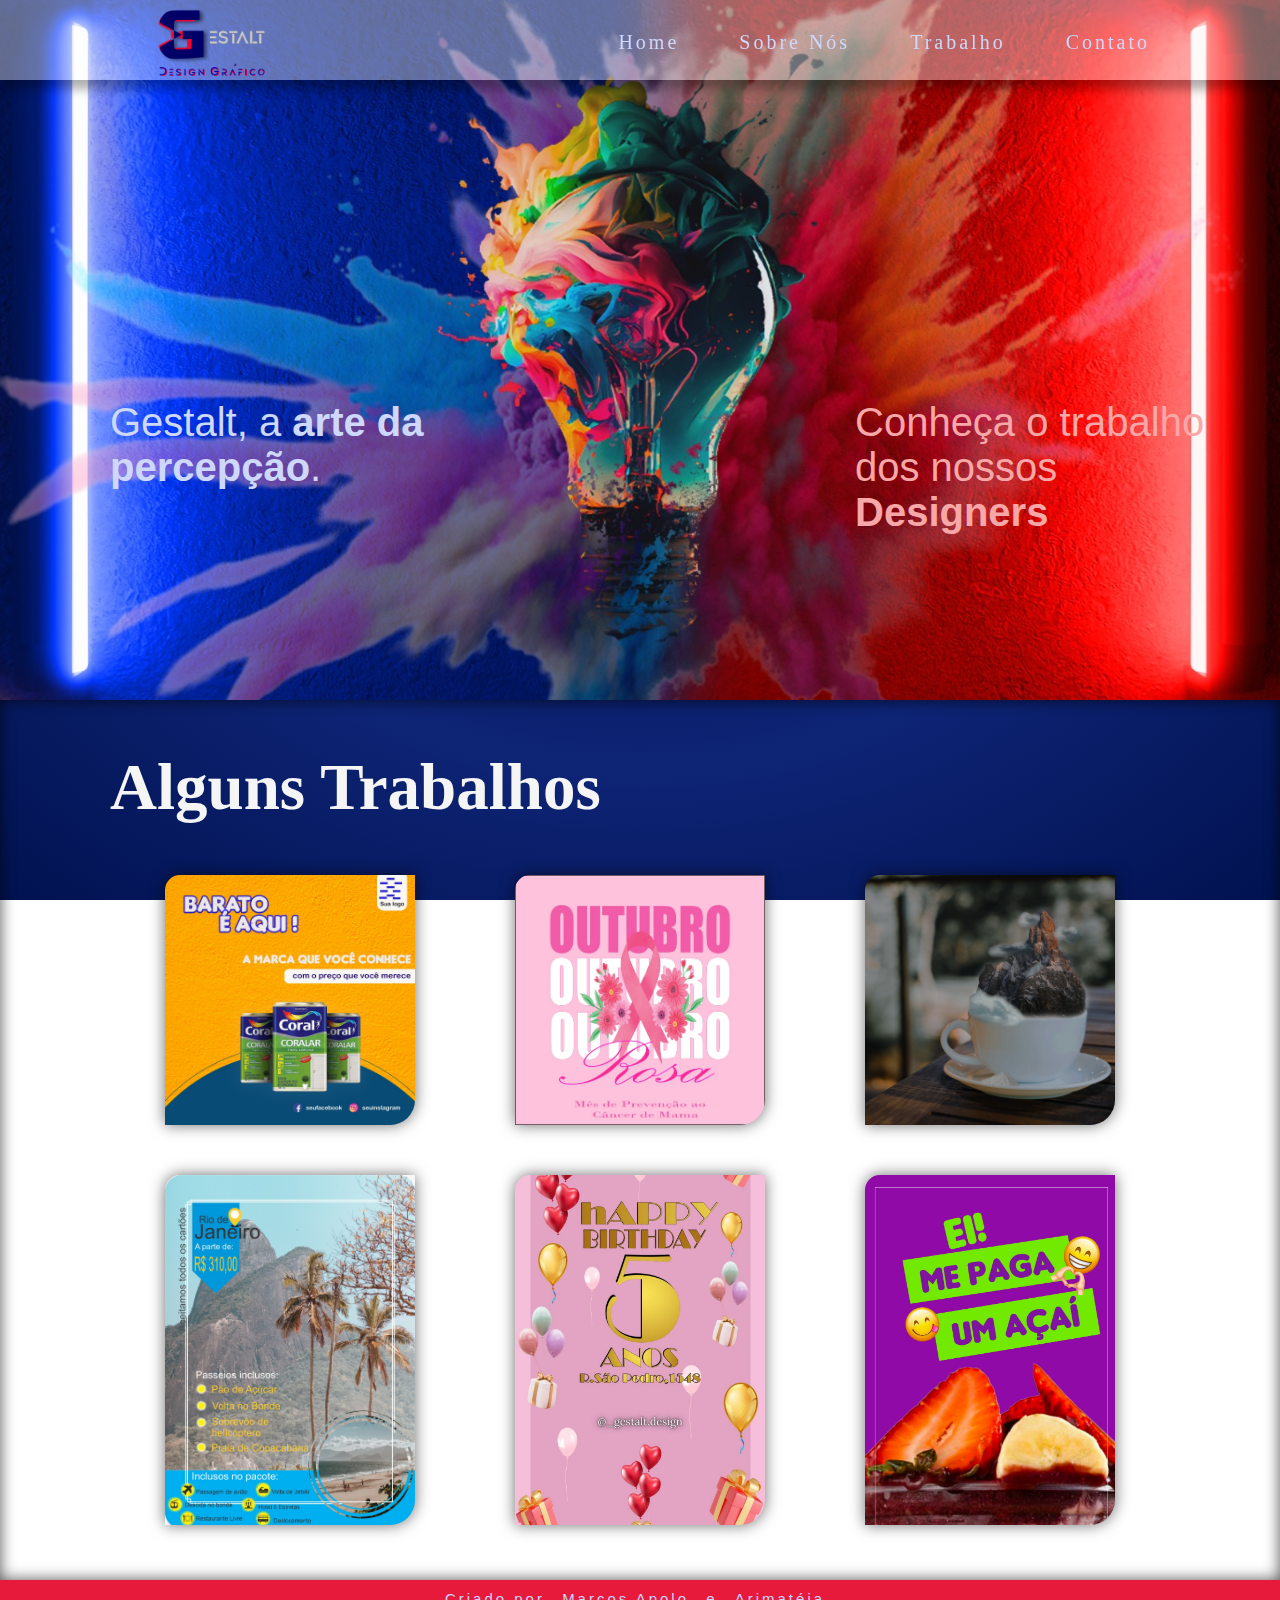
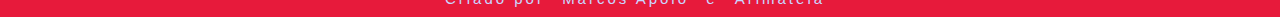
==== html/index.html @ a53fadb3 "first commit" ====
<!DOCTYPE html>
<html lang="pt-br">

<head>
    <meta charset="UTF-8">
    <meta name="viewport" content="width=device-width, initial-scale=1.0">
    <title>Gestalt | Design Gráfico</title>
    <link rel="shortcut icon" href="../midias/favicon.ico" type="image/x-icon">
    <link rel="stylesheet" href="../css/responsivo.css">
    <link rel="stylesheet" href="../css/style.css">
    <link rel="stylesheet" href="../css/nav.css"> 
    <link rel="stylesheet" href="https://cdnjs.cloudflare.com/ajax/libs/font-awesome/4.7.0/css/font-awesome.min.css">
</head>

<body>
    <header class="nav-bar">
        <div>
            <nav>
                <div class="logo">
                    <a href="#pag1">
                        <img src="../midias/logo-nav.png" alt="logo nav" id="logo-nav">
                    </a>
                </div>
                <div class="menu-btn">
                    <i class="fa fa-bars fa-2x" onclick="menuShow()"></i>
                </div>

                <ul>
                    <li>
                        <a href="index.html"> Home </a>
                    </li>
                    <li>
                        <a href="about.html"> Sobre Nós</a>
                    </li>
                    <li>
                        <a href="trabalho.html"> Trabalho</a>
                    </li>
                    <li>
                        <a href="contato.html" style="margin-right: 50px;"> Contato</a>
                    </li>
                </ul>
            </nav>
        </div>
    </header>
    <main>
        <div class="background" id="home">
            <div class="pag1">
                <p class="txt-pag1" id="txt1">Gestalt, a <strong>arte da percepção</strong>. </p>
                <p class="txt-pag1" style="color: rgb(247, 167, 167);"> Conheça o trabalho<br> dos nossos <br><strong>Designers</strong></p>
            </div>
        </div>


        <div class="pag2">
            <h1 class="titulo-pag2">Alguns Trabalhos</h1>
            
            <div class="img-geral">
                <div class="bloco-img-1">
                    <div class="imagens1-pag2">
                        <a href="trabalho.html" class="imagem" id="img1">
                            <div>
                                <p class="txt-produtos1">By Marcos Apolo</p>
                            </div>
                        </a>
                        <a href="trabalho.html" class="imagem" id="img2">
                            <div>
                                <p class="txt-produtos1">By Marcos Apolo</p>
                            </div>
                        </a>
                        <a href="trabalho.html" class="imagem" id="img3">
                            <div>
                                <p class="txt-produtos1">By Marcos Apolo</p>
                            </div>
                        </a>
                    </div>
                </div>
                <div class="bloco-img-2">
                    <div class="imagens2-pag2">
                        <a href="trabalho.html" class="imagem" id="img4">
                            <div>
                                <p class="txt-produtos2">By Marcos Apolo </p>
                            </div>
                        </a>
                        <a href="trabalho.html" class="imagem" id="img5">
                            <div>
                                <p class="txt-produtos2">By Marcos Apolo </p>
                            </div>
                        </a>
                        <a href="trabalho.html" class="imagem" id="img6">
                            <div>
                                <p class="txt-produtos2">By Marcos Apolo </p>
                            </div>
                        </a>
                    </div>
                </div>

                <div class="bloco-oculto">
                    <div class="imagem" id="img1">
                        <p class="txt-produtos">By Raissa Vitória</p>
                    </div>
                    <div class="imagem" id="img2">
                        <p class="txt-produtos">By Vitória Rafaela</p>
                    </div>
                    <div class="imagem" id="img3">
                        <p class="txt-produtos">By Marcos Apolo</p>
                    </div>
                    <div class="imagem" id="img4">
                        <p class="txt-produtos">By Marcos Apolo</p>
                    </div>
                    <div class="imagem" id="img5">
                        <p class="txt-produtos">By Leandro</p>
                    </div>
                    <div class="imagem" id="img6">
                        <p class="txt-produtos">By Letícia Kellen</p>
                    </div>
                </div>
            </div>
        </div>
    </main>
    <footer class="rodape">
        <p class="txt-rodape">
            Criado por <a href="https://wa.me/5599988160219" class="link-rodape" target="_blank">Marcos Apolo</a> e <a href="https://wa.me/5599984437320" class="link-rodape" target="_blank">Arimatéia</a>
        </p>
    </footer>
</body>

</html>
---- css/responsivo.css ----
@charset "UTF-8";

@font-face {
    font-family: designer;
    src: url('../mídias/designer/DESIGNER.otf');
}

@import url('https://fonts.googleapis.com/css2?family=Tilt+Neon&display=swap');
@import url('https://fonts.googleapis.com/css2?family=Abril+Fatface&display=swap');
@import url('https://fonts.googleapis.com/css2?family=Exo+2:ital,wght@0,300;0,400;0,500;1,400;1,500&display=swap');
@import url('https://fonts.googleapis.com/css2?family=Yellowtail&display=swap');

* {
    margin: 0;
    padding: 0;
}

:root {
    --font-destaque: designer;
    --font-padrao: 'Tilt Neon', sans-serif;
    --font-titulo: 'Exo 2', sans-serif;
    --font-secundaria: 'Yellowtail', cursive;

    --corTextos: #cfd8f5;
    --corClara: #ecedff ;
    --corNav: #0000009f;
    --cor1: #000066;
    --cor2: #e71a3b;
    --cor3: #f7a7a7;;
    --cor4: #011250;
}

@media (max-width: 1200px) {
    
}

       /*  */

@media (max-width: 530px) {
    .cntt {
        margin-left: -50px;
        margin-top: -65px;
    }

    .title-cntt {        
        color: whitesmoke;
    }

    .pag1 {
        margin-left: -50px;
    }

    .txt-pag1 {
        #text {
            font-size: 30px;
        }
    }

    .txt-pag1 strong {
        font-size: 30px;
    }
}

       /*  */

@media (max-width: 1000px) {
    nav .menu-btn i {
        display: block;
    }

    nav ul {
        position: fixed;
        top: 80px;
        left: -100%;
        background-color: var(--cor1);
        height: 100vh;
        width: 100%;
        text-align: center;
        display: block;
        transition: all 0.3s ease;
    }

    nav ul.open {
        left: 0;
    }

    nav ul li {
        width: 100%;
        margin: 50px 0;
    }

    nav ul li a {
        font-size: 23px;
    }

    nav ul li a.active,
    nav ul li a:hover {
        background: none;
        color: #f7e9c5;
    }
}
---- css/style.css ----
@charset "UTF-8";

@font-face {
    font-family: designer;
    src: url('../mídias/designer/DESIGNER.otf');
}

@import url('https://fonts.googleapis.com/css2?family=Tilt+Neon&display=swap');
@import url('https://fonts.googleapis.com/css2?family=Abril+Fatface&display=swap');
@import url('https://fonts.googleapis.com/css2?family=Exo+2:ital,wght@0,300;0,400;0,500;1,400;1,500&display=swap');
@import url('https://fonts.googleapis.com/css2?family=Yellowtail&display=swap');

* {
    margin: 0;
    padding: 0;
}

:root {
    --font-destaque: designer;
    --font-padrao: 'Tilt Neon', sans-serif;
    --font-titulo: 'Exo 2', sans-serif;
    --font-secundaria: 'Yellowtail', cursive;

    --corTextos: #cfd8f5;
    --corClara: #ecedff ;
    --corNav: #0000009f;
    --cor1: #000066;
    --cor2: #e71a3b;
    --cor3: #f7a7a7;;
    --cor4: #011250;
}

.background {
    background-image: url('../midias/fundo-site.jpeg');
    background-position: center;
    background-size: cover;
    height: 700px;
    margin-top: -80px;
}

.pag1 {
    display: flex;
}

.pag1 p {
    margin-top: 400px;
}

#txt1 {
    margin-left: 110px;
}

.txt-pag1 {
    margin-left: 320px;
    font-family: var(--font-padrao);
    font-size: 40px;
    width: 450px;
    color: var(--corTextos);
}

.pag2 {
    background-image: radial-gradient(#011250, #0e2475, #011250);
    background-attachment: fixed;
    box-shadow: 0px 0px 15px inset rgba(0, 0, 0, 0.685);
    background-size: cover;
    height: 880px;
}

.titulo-pag2 {
    font-size: 65px;
    font-family: var(--font-secundaria);
    margin-bottom: 50px;
    margin-left: 110px;
    padding-top: 50px;
    text-align: left;
    color: whitesmoke;
}


.imagem {
    width: 250px;
    /* height: 250px; */
    border-radius: 15px 0px 25px 0px;
    box-shadow: 0px 0px 15px rgba(0, 0, 0, 0.568);
    background-color: darkgray;
    background-size: cover;
    background-repeat: no-repeat;
}

.bloco-img-1 {
    display: flex;
    gap: 100px;
    height: 250px;
    justify-content: center;
}

.imagens1-pag2 {
    columns: 2;
    gap: 100px;
    display: flex;
}

#img1 {
    background-image: url('../midias/WhatsApp\ Image\ 2023-10-27\ at\ 17.51.50.jpeg');
    background-size: cover;
}

#img2 {
    background-image: url('../midias/outrubro-rosa.jpeg');
    background-size: cover;
}

#img3 {
    background-image: url('../midias/apolo/morro-gelo.jpeg');
    background-size: cover;
}

.txt-produtos1,
.txt-produtos2 {
    color: rgba(255, 255, 255, 0);
}

.imagem:hover {
    .txt-produtos1 {
        display: block;
        text-align: center;
        margin-top: 170px;
        margin-left: -20px;
        margin-right: -20px;
        padding: 7px;
        background-color: rgba(255, 0, 0, 0.473);
        color: var(--corClara);
        font-family: var(--font-padrao);
        box-shadow: 0px 5px 10px rgba(0, 0, 0, 0.493);
        letter-spacing: 5px;
        transition: 0.3s;
    }
}

.imagem:not(:hover) {
    .txt-produtos1 {
        transition: 0.2s;
    }
}

.imagem:hover {
    .txt-produtos2 {
        display: block;
        text-align: center;
        margin-top: 270px;
        margin-left: -20px;
        margin-right: -20px;
        padding: 10px;
        background-color: rgba(255, 0, 0, 0.473);
        color: var(--corClara);
        font-family: var(--font-padrao);
        box-shadow: 0px 5px 10px rgba(0, 0, 0, 0.493);
        letter-spacing: 7px;
        transition: 0.3s;
    }
}

.imagem:not(:hover) {
    .txt-produtos2 {
        transition: 0.2s;
    }
}

.bloco-img-2 {
    display: flex;
    height: 350px;
    gap: 100px;
    justify-content: center;
    margin-top: 50px;
}

.imagens2-pag2 {
    gap: 100px;
    display: flex;
}

#img4 {
    background-image: url('../midias/apolo/excursao.jpeg');
    background-size: cover;
    height: 350px;
}

#img5 {
    background-image: url('../midias/leandro/convite.jpeg');
    background-size: 250px;
    background-position: center;
}

#img6 {
    background-image: url('../midias/leticiakallen/acai.jpeg');
    background-size: 250px;
    background-position: top center;
}

.bloco-oculto {
    display: none;
}

.rodape {
    background-color: var(--cor2);
    text-align: center;
}

.txt-rodape,
.txt-rodape a {
    padding: 10px;
    letter-spacing: 3px;
    color: #cad6ff;
    font-family: var(--font-padrao);
    font-size: 15px;
}

.link-rodape:hover {
    color: #f59cab;
    transition: 0.3s;
}

.link-rodape:not(hover) {
    color: #cad6ff;
    transition: 0.2s;
}

.background-about {
    height: 580px;
    background-image: radial-gradient(#f05d76,#E71A3B );
    box-shadow: 10px 10px 10px rgb(0, 0, 0);
    display: flex;
}

.about {
    text-indent: 120px;
    max-width: 1000px;
}

.about h2 {
    color: var(--corClara);
    margin-top: 150px;
    letter-spacing: 7px;
    text-transform: uppercase;
    font-family: var(--font-padrao);
    font-size: 18px;
    font-weight: 100;
    text-shadow: 2px 2px 6px rgba(0, 0, 0, 0.479);
}

.descricao-about {
    font-family: var(--font-padrao);
    font-weight: bold;
    font-size: 50px;
    text-shadow: 2px 2px 6px rgba(0, 0, 0, 0.479);
    margin-top: 10px;
    color: var(--corTextos);
}

.txt-about {
    color: var(--corClara);
    font-family: var(--font-padrao);
    font-size: 20px;
    font-weight: 100;
    letter-spacing: 1px;
    line-height: 28px;
    text-align: justify;
    text-indent: 50px;
    margin-top: 30px;
    margin-left: 120px;
    text-shadow: 2px 2px 6px rgba(0, 0, 0, 0.479);
}

.pag2-about {
    background-image: url(../midias/turma.jpeg);
    background-position: top center;
    background-repeat: no-repeat;
    background-size: cover;
    background-attachment: fixed;
    box-shadow: 0px -10px 10px inset rgba(0, 0, 0, 0.349);
    height: 600px;
}

.pag3-about {
    background-color: var(--cor1);
    display: flex;
    height: 400px;
    line-height: 50px;
    justify-content: center;
    align-items: center;
    gap: 80px;
}

.pag3-about:hover {
    background-color: #0000ff54;
    transition: all 0.3s;
}

.pag3-about:not(:hover) {
    transition: all 0.3s;
}

.pag3-about:hover {
    .title-about {
        text-shadow: 5px 5px 10px rgba(0, 0, 0, 0.425);
    }

    .sub-title-about {
    border-bottom: 4px solid var(--cor1);
    }
}

.pag3-about:not(:hover) {
    .title-about {
        transition: all 0.3s;
    }
}

.pag3-about h1 {
    color: var(--cor1);
    font-family: var(--font-secundaria);
    font-size: 80px;
    text-shadow: 5px 5px 10px rgb(0, 0, 0);
}

.pag3-about h2 {
    font-size: 15px;
    font-family: var(--font-padrao);
    color: var(--cor2);
    text-align: center;
    margin-top: 10px;
    margin-left: -20px;
    margin-right: -20px;
    letter-spacing: 4.5px;
    border-bottom: 4px solid var(--cor4);
}

.pag4-about {
    background-image: url('../midias/turmaFORA.jpeg');
    background-position: top center;
    background-repeat: no-repeat;
    background-size: cover;
    background-attachment: fixed;
    height: 600px;
    box-shadow: 0px 10px 10px inset rgba(0, 0, 0, 0.349);
}

.logo-about {
    width: 300px;
}

.background-trabalho {
    background-image: url(../midias/bg-light.jpg);
    background-position: center;
    background-size: cover;
    background-attachment: fixed;
    background-repeat: no-repeat;
    height:100%;
}

.titulo-trabalho {
    padding-top: 80px;
    margin-bottom: 100px;
    padding-bottom: 70px;
    text-align: center;
    font-family: var(--font-destaque);
    font-size: 3.5em;
    color: var(--cor2);
    background-color: var(--cor1);
    text-shadow: 3px 3px 7px var(--cor2);
    box-shadow: 0px 0px 15px black;
}

.img-trabalho {
    margin-left: 110px;
    width: 300px;
    box-shadow: 3px 3px 10px rgba(0, 0, 0, 0.705);
    border-radius: 10px;
}

.txt-img {
    text-align: center;
    margin: auto;
    margin-top: 30px; 
    padding-left: 15px;
    font-family: var(--font-secundaria);
    font-weight: bold;
    font-size: 24px;
    letter-spacing: 4px;
    width: 400px;
    text-shadow: 3px 0px 4px black;
}

.midia {
    width: 32px;
    margin-top: 10px;
    margin-left: 115px;
    text-align: center;   
    border-radius: 100px; 
}

.gp-midia1 {
    border-bottom: 3px solid var(--cor1);
    width: 400px;
    margin: auto;
    margin-bottom: 50px;
}

.gp-midia2 {
    border-bottom: 3px solid var(--cor2);
    width: 400px;
    margin: auto;
    margin-bottom: 50px;
}

.modal-work {
    position: fixed;
    top: 0;
    right: 0;
    width: 100vw;
    background: rgba(0, 0, 0, 0.842);
    height: 100vh;
    pointer-events: none;
    transition: all 0.3s;
    display: flex;
    justify-content: center;
    align-items: center;
    opacity: 0;
}

.modal-work img {
    width: 100%;
    max-width: 450px;
}

.modal-work.open {
    pointer-events: all;
    opacity: 1;
}

.img1 {
    color: var(--cor1);
    width: 100%;
}
 .img2 {
    padding-top: 30px;
    padding-bottom: 1px;
    width: 100%;
    box-shadow: inset 0px 8px 10px rgba(0, 0, 0, 0.514);
    background-image: radial-gradient(#0e0e88, #000066);
    border-top: 3px solid var(--cor2);
    color: var(--cor2);
 }

.img3 {
    border-top: 3px solid var(--cor2);
    box-shadow: 0px 5px 10px inset rgba(0, 0, 0, 0.685);
    background-image: radial-gradient(#1919a0, #070780);
    padding: 50px 0px 10px 0px;
    color: var(--cor2);
}

.cards {
    flex-direction: column;
}

.img4 {
    padding-top: 50px;
    padding-bottom: 1px;
    background-image: radial-gradient(#2222b8, #0f0f9b);
    border-top: 3px solid var(--cor2);
    box-shadow: 0px 5px 10px inset rgba(0, 0, 0, 0.685);
    color: var(--cor2);
}

.img5 {
    padding: 50px 0px 1px 0px;
    color: var(--cor2);
    background-image: radial-gradient(#2929ca, #1b1bc9);    
    border-top: 3px solid var(--cor2);
    box-shadow: 0px 5px 15px inset rgba(0, 0, 0, 0.685);
}

.img6 { 
    padding: 60px 0px 1px 0px;
    color: var(--cor1);
    background-image: linear-gradient(to bottom, #1b1bc9,#ec3856);
    border-top: 3px solid var(--cor2);
    box-shadow: 0px 5px 15px inset rgba(0, 0, 0, 0.575);
}

.img7 { 
    padding: 60px 0px 1px 0px;
    color: var(--cor1);
    background-image: radial-gradient(#fc4967, #E71A3B); 
    border-top: 3px solid var(--cor2);
    box-shadow: 0px 5px 15px inset rgba(0, 0, 0, 0.575);
}

.img8 {
    color: var(--cor1);
    padding: 60px 0px 1px 0px;
    border-top: 3px solid var(--cor2);
    box-shadow: 0px 5px 15px inset rgba(0, 0, 0, 0.575);    
}

.img9 {
    color: var(--cor2); 
    background-image: linear-gradient(to top, #0f0f9b,#E71A3B); 
    padding: 60px 0px 1px 0px;
    border-top: 3px solid var(--cor2);
    box-shadow: 0px 5px 15px inset rgba(0, 0, 0, 0.575);    
}

.background2 {
    background-image: url('../midias/fundo-sitereverso.jpeg');
    background-size: cover;
    background-attachment: fixed;
    background-position: top center;
    height: 765px;
    width: 100%;
    margin-top: -80px;
}

.cntt {
    position: fixed;
}

.title-cntt {
    padding-top: 240px;
    margin-left: 130px;
    font-size: 45px;
    font-family: var(--font-destaque);
    color: var(--corTextos);
}

.contato-cntt {
    margin-top: 100px;
}

.linkRS {
    display: flex;
    margin-top: 50px;
    align-items: center;
    gap: 20px;
}

.linkRS:hover {
    .midia-cntt {
        width: 65px;
        transition: all 0.2s;
        box-shadow: 0px 0px 15px var(--cor1);
    }

    .nomeRS {
        font-size: 35px;
        transition: all 0.3s;
    }

    #instagram {
        margin-top: -8px;
    }
}

.linkRS:not(:hover) {
    .midia-cntt {
        transition: 0.5s;
    }
}

.midia-cntt {
    width: 45px;
    margin-top: 1px;
    margin-left: 135px;
    text-align: center;   
    border-radius: 100px; 
    position: fixed;
}

.nomeRS {
    color: var(--corTextos);
    font-size: 28px; 
    margin-left: 210px;
}
---- css/nav.css ----
@charset "UTF-8";


:root {
    --corTextos: #cdd8fc;
    --cor1: #000066;
    --cor2: #E71A3B;
    --corNav: #0000009f;
    --cor4: #bdbdfd;

    --font-destaque: designer;
    --font-padrao: 'Tilt Neon', sans-serif;
}

* {
    box-sizing: border-box;
}

body {
    position: relative;
}

header {
    position: sticky;
    top: 0;
}

a {
    text-decoration: none;
}

nav {
    display: flex;
    height: 80px;
    width: 100%;
    background-color: rgba(255, 255, 255, 0.384);
    box-shadow: 0px 9px 10px rgba(0, 0, 0, 0.315);
    align-items: center;
    justify-content: space-between;
    padding: 0 50px 0 100px;
    flex-wrap: wrap;
}

nav .logo img {
    width: 120px;
    margin-left: 50px;
    padding: 5px;
    border-radius: 10px;
}

nav a {
    font-family: var(--font-destaque);
    font-weight: 500;
}

nav ul {
    display: flex;
    flex-wrap: wrap;
    list-style: none;
}

nav ul li {
    margin: 0 15px;
}

nav ul li a {
    color: var(--corTextos);
    text-decoration: none;
    font-size: 18px;
    font-weight: 500;
    padding: 8px 15px;
    border-radius: 5px;
    letter-spacing: 3px;
    font-size: 20px;
}

nav ul li a:hover {
    color: #ffffff;
    text-shadow: 2px 2px 6px rgba(0, 0, 0, 0.479);
    transition: all 0.5s ease;
}

nav ul li a:not(:hover) {
    transition: all 0.2s ease;
}

nav .menu-btn i {
    color: #AE9A63;
    cursor: pointer;
    display: none;
}
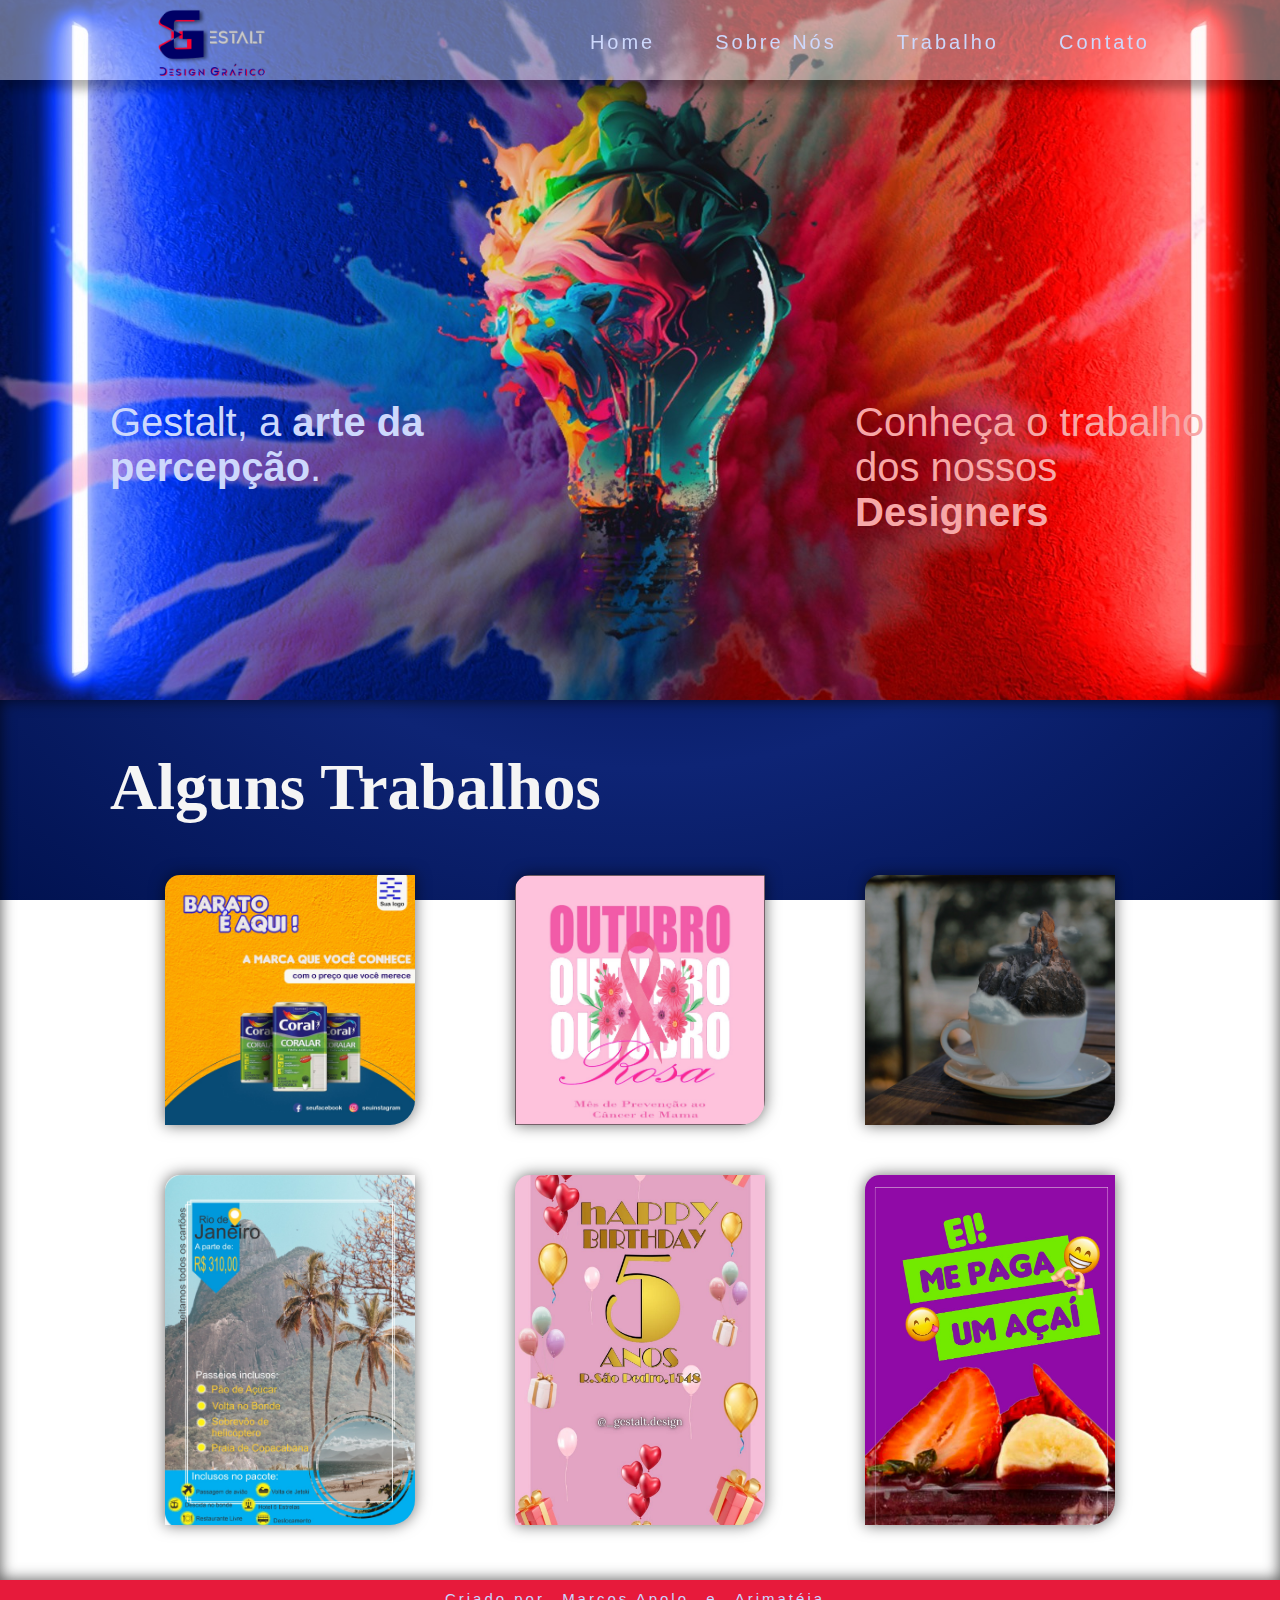
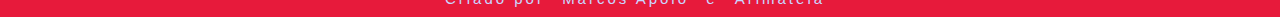
==== commit 56d28b44: "gestalt" ====
--- a/html/index.html
+++ b/html/index.html
@@ -5,7 +5,7 @@
     <meta charset="UTF-8">
     <meta name="viewport" content="width=device-width, initial-scale=1.0">
     <title>Gestalt | Design Gráfico</title>
-    <link rel="shortcut icon" href="../midias/favicon.ico" type="image/x-icon">
+    <link rel="shortcut icon" href="../midias/favicon.png" type="image/x-icon">
     <link rel="stylesheet" href="../css/responsivo.css">
     <link rel="stylesheet" href="../css/style.css">
     <link rel="stylesheet" href="../css/nav.css"> 
@@ -46,7 +46,7 @@
         <div class="background" id="home">
             <div class="pag1">
                 <p class="txt-pag1" id="txt1">Gestalt, a <strong>arte da percepção</strong>. </p>
-                <p class="txt-pag1" style="color: rgb(247, 167, 167);"> Conheça o trabalho<br> dos nossos <br><strong>Designers</strong></p>
+                <p class="txt-pag1" style="color: rgb(247, 167, 167);" id="txt2"> Conheça o trabalho<br> dos nossos <br><strong id="forte">Designers</strong></p>
             </div>
         </div>
 
@@ -59,12 +59,12 @@
                     <div class="imagens1-pag2">
                         <a href="trabalho.html" class="imagem" id="img1">
                             <div>
-                                <p class="txt-produtos1">By Marcos Apolo</p>
+                                <p class="txt-produtos1">By Raissa Vitória</p>
                             </div>
                         </a>
                         <a href="trabalho.html" class="imagem" id="img2">
                             <div>
-                                <p class="txt-produtos1">By Marcos Apolo</p>
+                                <p class="txt-produtos1">By Vitória Rafaela</p>
                             </div>
                         </a>
                         <a href="trabalho.html" class="imagem" id="img3">
@@ -83,37 +83,24 @@
                         </a>
                         <a href="trabalho.html" class="imagem" id="img5">
                             <div>
-                                <p class="txt-produtos2">By Marcos Apolo </p>
+                                <p class="txt-produtos2">By Leandro </p>
                             </div>
                         </a>
                         <a href="trabalho.html" class="imagem" id="img6">
                             <div>
-                                <p class="txt-produtos2">By Marcos Apolo </p>
+                                <p class="txt-produtos2">By Letícia Kellen </p>
                             </div>
                         </a>
                     </div>
                 </div>
 
-                <div class="bloco-oculto">
-                    <div class="imagem" id="img1">
-                        <p class="txt-produtos">By Raissa Vitória</p>
-                    </div>
-                    <div class="imagem" id="img2">
-                        <p class="txt-produtos">By Vitória Rafaela</p>
-                    </div>
-                    <div class="imagem" id="img3">
-                        <p class="txt-produtos">By Marcos Apolo</p>
-                    </div>
-                    <div class="imagem" id="img4">
-                        <p class="txt-produtos">By Marcos Apolo</p>
-                    </div>
-                    <div class="imagem" id="img5">
-                        <p class="txt-produtos">By Leandro</p>
-                    </div>
-                    <div class="imagem" id="img6">
-                        <p class="txt-produtos">By Letícia Kellen</p>
-                    </div>
-                </div>
+                <aside class="bloco-oculto">
+                    <a href="" class="imagem" id="imgF">
+                        <div>
+                            <p class="txt-produtos1"></p>
+                        </div>
+                    </a>
+                </aside>
             </div>
         </div>
     </main>
--- a/css/responsivo.css
+++ b/css/responsivo.css
@@ -36,7 +36,7 @@
 
        /*  */
 
-@media (max-width: 530px) {
+@media (max-width: 550px) {
     .cntt {
         margin-left: -50px;
         margin-top: -65px;
@@ -47,17 +47,45 @@
     }
 
     .pag1 {
-        margin-left: -50px;
+        margin-left: -75px;
     }
 
     .txt-pag1 {
-        #text {
-            font-size: 30px;
-        }
+        flex-direction: column;
+    }
+
+    #txt1 {
+        font-size: 25px;
+    }
+
+    #txt2 {
+        font-size: 25px;
+        margin-left: 20px;
     }
 
     .txt-pag1 strong {
-        font-size: 30px;
+        font-size: 25px;
+    }
+
+    .img-geral {
+        flex-direction: column;
+        columns: 1;
+    }
+
+    .pag2 h1 {
+        font-size: 40px;
+        justify-content: center;
+    }
+
+    .bloco-img-1 {
+        flex-direction: column;
+        columns: 1;
+    }
+
+    .bloco-img-2 {
+        display: block;
+        flex-direction: column;
+        columns: 0;
     }
 }
 
--- a/css/nav.css
+++ b/css/nav.css
@@ -1,5 +1,9 @@
 @charset "UTF-8";
 
+@font-face {
+    font-family: designer;
+    src: url('../mídias/designer/DESIGNER.otf');
+}
 
 :root {
     --corTextos: #cdd8fc;
@@ -49,8 +53,8 @@
 }
 
 nav a {
-    font-family: var(--font-destaque);
-    font-weight: 500;
+    font-family: var(--font-padrao);
+    font-weight: bolder;
 }
 
 nav ul {
